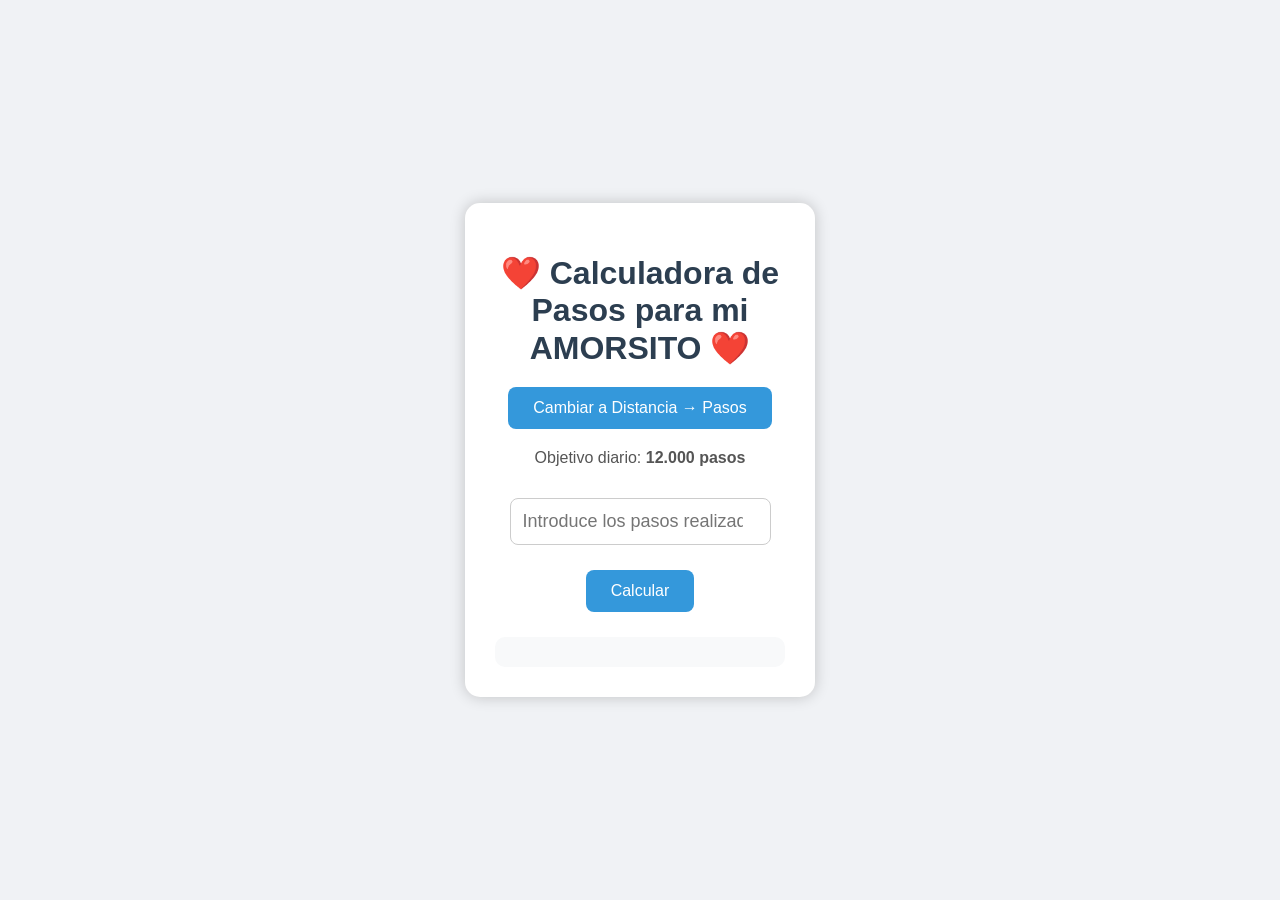
==== index.html @ d2d75190 "Add files via upload" ====
<!DOCTYPE html>
<html lang="es">
<head>
    <meta charset="UTF-8">
    <meta name="viewport" content="width=device-width, initial-scale=1.0">
    <title>Calculadora de Pasos</title>

    <link rel="stylesheet" href="style.css">
</head>

<body>

<div class="contenedor">

    <h1>❤️ Calculadora de Pasos para mi AMORSITO ❤️</h1>

    <button id="botonModo" onclick="cambiarModo()">
        Cambiar a Distancia → Pasos
    </button>

    <div id="modoPasos">

        <p class="subtitulo">Objetivo diario: <strong>12.000 pasos</strong></p>

        <input type="number" id="pasos" placeholder="Introduce los pasos realizados">

        <button onclick="calcularPasos()">Calcular</button>

    </div>

    <div id="modoDistancia" style="display:none;">

        <p class="subtitulo">Introduce una distancia en kilómetros</p>

        <input type="number" id="distancia" placeholder="Distancia en km">

        <button onclick="calcularDistancia()">Calcular</button>

    </div>

    <div id="resultado"></div>

</div>

<script>

const longitudPaso = 0.75;
const objetivo = 12000;

function cambiarModo(){

    const pasos = document.getElementById("modoPasos");
    const distancia = document.getElementById("modoDistancia");
    const boton = document.getElementById("botonModo");

    document.getElementById("resultado").innerHTML = "";

    if(pasos.style.display !== "none"){
        pasos.style.display = "none";
        distancia.style.display = "block";
        boton.innerHTML = "Cambiar a Pasos → Distancia";
    } else {
        pasos.style.display = "block";
        distancia.style.display = "none";
        boton.innerHTML = "Cambiar a Distancia → Pasos";
    }
}

function calcularPasos(){

    let pasos = parseInt(document.getElementById("pasos").value);

    if(isNaN(pasos) || pasos < 0){
        resultado.innerHTML = "Introduce un número válido.";
        return;
    }

    if(pasos >= objetivo){

        resultado.innerHTML = `
            <p class="ok">🎉 ¡Pasos de hoy terminados! ¡Enhorabuena Amooor! 🐱🐱❤️</p>
            <p>Has recorrido aproximadamente <strong>${(pasos*longitudPaso/1000).toFixed(2)} km</strong></p>
        `;
        return;
    }

    let restantes = objetivo - pasos;
    let metros = restantes * longitudPaso;
    let km = metros / 1000;

    resultado.innerHTML = `
        <p><strong>Pasos restantes:</strong> ${restantes}</p>
        <p><strong>Distancia restante:</strong> ${metros.toFixed(0)} m (${km.toFixed(2)} km)</p>
        <p><strong>Progreso:</strong> ${(pasos/objetivo*100).toFixed(1)}%</p>
    `;
}

function calcularDistancia(){

    let km = parseFloat(document.getElementById("distancia").value);

    if(isNaN(km) || km < 0){
        resultado.innerHTML = "Introduce una distancia válida.";
        return;
    }

    let pasos = Math.round((km * 1000) / longitudPaso);

    resultado.innerHTML = `
        <p>Para recorrer <strong>${km.toFixed(2)} km</strong> necesitas:</p>
        <h2>${pasos} pasos</h2>
    `;
}

</script>

</body>
</html>
---- style.css ----
*{
    box-sizing: border-box;
}

body{
    font-family: Arial, Helvetica, sans-serif;
    background: #f0f2f5;
    display: flex;
    justify-content: center;
    align-items: center;

    /* mejor que 100vh en móviles */
    min-height: 100vh;

    margin: 0;
    padding: 20px;
}

.contenedor{
    background: white;
    padding: 30px;
    border-radius: 15px;
    box-shadow: 0 0 15px rgba(0,0,0,0.2);
    width: 350px;
    text-align: center;
}

h1{
    color: #2c3e50;
    margin-bottom: 10px;
}

.subtitulo{
    margin-top: 20px;
    color: #555;
}

input{
    width: 90%;
    padding: 12px;
    font-size: 18px;
    margin: 15px 0;
    border-radius: 8px;
    border: 1px solid #ccc;
    text-align: center;
}

button{
    background: #3498db;
    color: white;
    border: none;
    padding: 12px 25px;
    border-radius: 8px;
    cursor: pointer;
    font-size: 16px;
    margin-top: 10px;
    transition: 0.3s;
    width: auto;
}

button:hover{
    background: #2980b9;
    transform: scale(1.05);
}

#resultado{
    margin-top: 25px;
    padding: 15px;
    border-radius: 10px;
    background: #f8f9fa;
    font-size: 18px;
}

.ok{
    color: green;
    font-weight: bold;
    font-size: 20px;
}

/* 📱 RESPONSIVE MÓVIL */
@media (max-width: 480px){

    .contenedor{
        width: 95%;
        padding: 20px;
        border-radius: 12px;
    }

    h1{
        font-size: 22px;
    }

    input{
        width: 100%;
        font-size: 18px;
    }

    button{
        width: 100%;
        font-size: 18px;
        padding: 14px;
    }

    #resultado{
        font-size: 16px;
    }
}
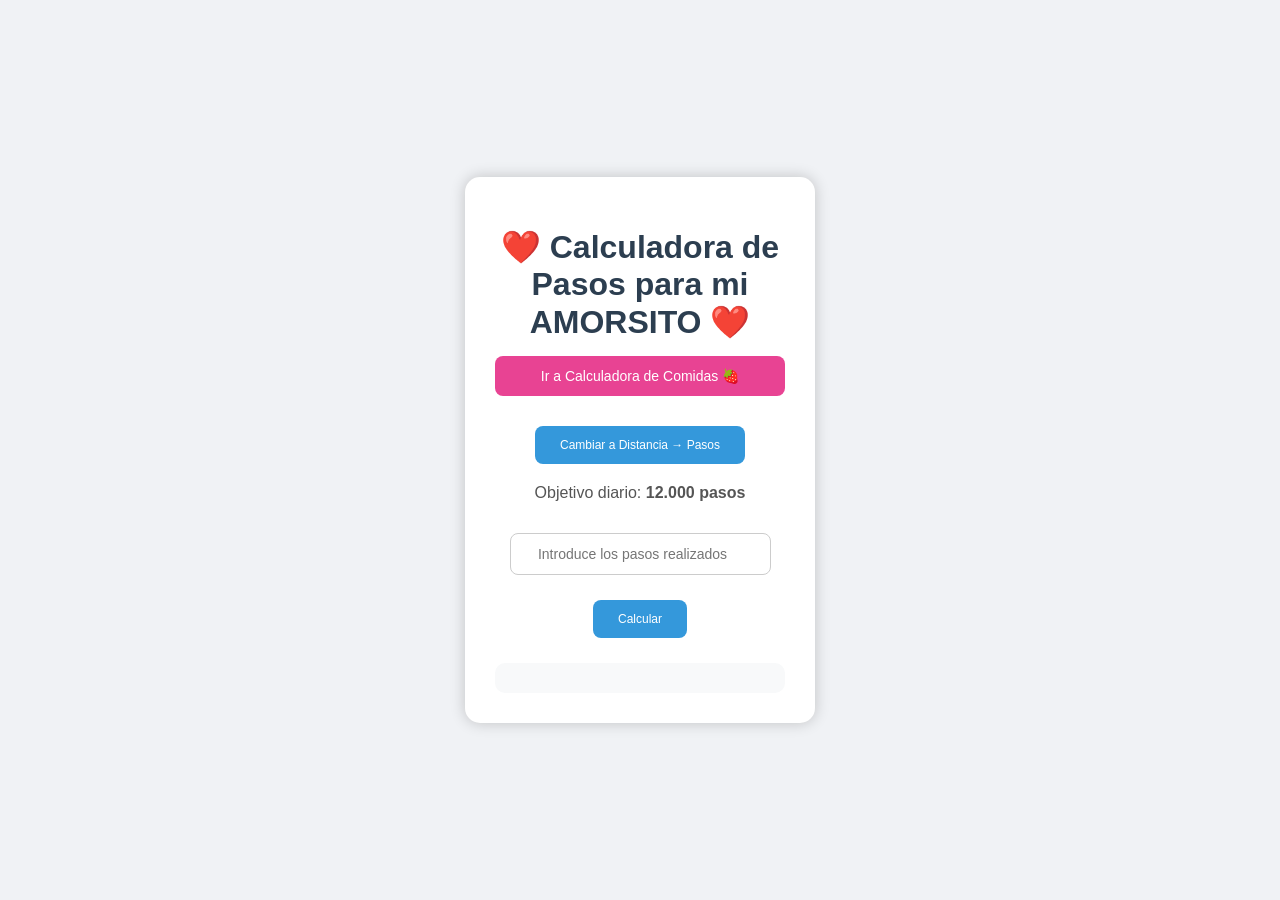
==== commit 9eeead43: "añadida calculadora de comida" ====
--- a/index.html
+++ b/index.html
@@ -3,7 +3,7 @@
 <head>
     <meta charset="UTF-8">
     <meta name="viewport" content="width=device-width, initial-scale=1.0">
-    <title>Calculadora de Pasos</title>
+    <title>Mi Calculadora</title>
 
     <link rel="stylesheet" href="style.css">
 </head>
@@ -12,41 +12,102 @@
 
 <div class="contenedor">
 
-    <h1>❤️ Calculadora de Pasos para mi AMORSITO ❤️</h1>
-
-    <button id="botonModo" onclick="cambiarModo()">
-        Cambiar a Distancia → Pasos
+    <!-- PANTALLA CALCULADORA DE PASOS -->
+    <div id="pantallaPasos">
+
+        <h1>❤️ Calculadora de Pasos para mi AMORSITO ❤️</h1>
+
+        <button class="botonPantalla" onclick="cambiarPantalla('comidas')">
+            Ir a Calculadora de Comidas 🍓
+        </button>
+
+        <button id="botonModo" onclick="cambiarModo()">
+            Cambiar a Distancia → Pasos
+        </button>
+
+        <div id="modoPasos">
+
+            <p class="subtitulo">Objetivo diario: <strong>12.000 pasos</strong></p>
+
+            <input type="number" id="pasos" placeholder="Introduce los pasos realizados">
+
+            <button onclick="calcularPasos()">Calcular</button>
+
+        </div>
+
+        <div id="modoDistancia" style="display:none;">
+
+            <p class="subtitulo">Introduce una distancia en kilómetros</p>
+
+            <input type="number" id="distancia" placeholder="Distancia en km">
+
+            <button onclick="calcularDistancia()">Calcular</button>
+
+        </div>
+
+        <div id="resultado"></div>
+
+    </div>
+
+    <!-- PANTALLA CALCULADORA DE COMIDAS -->
+
+<!-- PANTALLA CALCULADORA DE COMIDAS -->
+<div id="pantallaComidas" style="display:none;">
+
+    <h1>🍓 Calculadora de Comidas 🍓</h1>
+
+    <button class="botonPantalla" onclick="cambiarPantalla('pasos')">
+        Volver a Calculadora de Pasos ❤️
     </button>
 
-    <div id="modoPasos">
-
-        <p class="subtitulo">Objetivo diario: <strong>12.000 pasos</strong></p>
-
-        <input type="number" id="pasos" placeholder="Introduce los pasos realizados">
-
-        <button onclick="calcularPasos()">Calcular</button>
-
-    </div>
-
-    <div id="modoDistancia" style="display:none;">
-
-        <p class="subtitulo">Introduce una distancia en kilómetros</p>
-
-        <input type="number" id="distancia" placeholder="Distancia en km">
-
-        <button onclick="calcularDistancia()">Calcular</button>
-
-    </div>
-
-    <div id="resultado"></div>
+    <p class="subtitulo">Selecciona un alimento</p>
+
+<select id="comida">
+    <option value="arroz">Arroz blanco 🍚</option>
+    <option value="patata">Patata 🥔</option>
+    <option value="boniato">Boniato 🍠</option>
+    <option value="macarrones">Macarrones 🍝</option>
+    <option value="pollo">Pollo (plancha o hervido) 🍗</option>
+</select>
+    <p class="subtitulo">Peso de la comida en crudo (gramos)</p>
+
+    <input
+        type="number"
+        id="pesoCrudo"
+        placeholder="Ej. 100"
+        min="0"
+        step="any"
+    >
+
+    <button onclick="calcularComida()">Calcular peso cocinado</button>
+
+    <div id="resultadoComida"></div>
 
 </div>
+
 
 <script>
 
 const longitudPaso = 0.75;
 const objetivo = 12000;
 
+// CAMBIAR ENTRE PANTALLAS
+function cambiarPantalla(pantalla){
+
+    const pantallaPasos = document.getElementById("pantallaPasos");
+    const pantallaComidas = document.getElementById("pantallaComidas");
+
+    if(pantalla === "comidas"){
+        pantallaPasos.style.display = "none";
+        pantallaComidas.style.display = "block";
+    } else {
+        pantallaPasos.style.display = "block";
+        pantallaComidas.style.display = "none";
+    }
+
+}
+
+// CAMBIAR ENTRE MODOS DE PASOS Y DISTANCIA
 function cambiarModo(){
 
     const pasos = document.getElementById("modoPasos");
@@ -66,9 +127,11 @@
     }
 }
 
+// CALCULAR PASOS RESTANTES
 function calcularPasos(){
 
     let pasos = parseInt(document.getElementById("pasos").value);
+    const resultado = document.getElementById("resultado");
 
     if(isNaN(pasos) || pasos < 0){
         resultado.innerHTML = "Introduce un número válido.";
@@ -79,7 +142,7 @@
 
         resultado.innerHTML = `
             <p class="ok">🎉 ¡Pasos de hoy terminados! ¡Enhorabuena Amooor! 🐱🐱❤️</p>
-            <p>Has recorrido aproximadamente <strong>${(pasos*longitudPaso/1000).toFixed(2)} km</strong></p>
+            <p>Has recorrido aproximadamente <strong>${(pasos * longitudPaso / 1000).toFixed(2)} km</strong></p>
         `;
         return;
     }
@@ -91,13 +154,15 @@
     resultado.innerHTML = `
         <p><strong>Pasos restantes:</strong> ${restantes}</p>
         <p><strong>Distancia restante:</strong> ${metros.toFixed(0)} m (${km.toFixed(2)} km)</p>
-        <p><strong>Progreso:</strong> ${(pasos/objetivo*100).toFixed(1)}%</p>
+        <p><strong>Progreso:</strong> ${(pasos / objetivo * 100).toFixed(1)}%</p>
     `;
 }
 
+// CALCULAR PASOS A PARTIR DE DISTANCIA
 function calcularDistancia(){
 
     let km = parseFloat(document.getElementById("distancia").value);
+    const resultado = document.getElementById("resultado");
 
     if(isNaN(km) || km < 0){
         resultado.innerHTML = "Introduce una distancia válida.";
@@ -108,11 +173,53 @@
 
     resultado.innerHTML = `
         <p>Para recorrer <strong>${km.toFixed(2)} km</strong> necesitas:</p>
-        <h2>${pasos} pasos</h2>
+        <h2>${pasos.toLocaleString('es-ES')} pasos</h2>
     `;
 }
 
+
+function calcularComida() {
+
+    const comida = document.getElementById("comida").value;
+    const pesoCrudo = parseFloat(
+        document.getElementById("pesoCrudo").value
+    );
+    const resultado = document.getElementById("resultadoComida");
+
+    if (isNaN(pesoCrudo) || pesoCrudo <= 0) {
+        resultado.innerHTML =
+            "<p>Introduce un peso en gramos mayor que cero.</p>";
+        return;
+    }
+
+    const factores = {
+        arroz: 2.8,
+        patata: 1.0,
+        boniato: 0.9,
+        macarrones: 2.3,
+        pollo: 0.75
+    };
+
+    const nombres = {
+        arroz: "Arroz blanco",
+        patata: "Patata",
+        boniato: "Boniato",
+        macarrones: "Macarrones",
+        pollo: "Pollo cocinado"
+    };
+
+    const pesoCocinado = pesoCrudo * factores[comida];
+
+    resultado.innerHTML = `
+        <p>Alimento: <strong>${nombres[comida]}</strong></p>
+        <p>Peso en crudo: <strong>${pesoCrudo} g</strong></p>
+        <p>Peso cocinado aproximado:</p>
+        <h2 class="ok">${Math.round(pesoCocinado)} g</h2>
+    `;
+}
+
+
 </script>
 
 </body>
-</html>+</html>
--- a/style.css
+++ b/style.css
@@ -38,7 +38,7 @@
 input{
     width: 90%;
     padding: 12px;
-    font-size: 18px;
+    font-size: 14px;
     margin: 15px 0;
     border-radius: 8px;
     border: 1px solid #ccc;
@@ -52,7 +52,7 @@
     padding: 12px 25px;
     border-radius: 8px;
     cursor: pointer;
-    font-size: 16px;
+    font-size: 12px;
     margin-top: 10px;
     transition: 0.3s;
     width: auto;
@@ -104,4 +104,55 @@
     #resultado{
         font-size: 16px;
     }
-}+}
+
+.botonPantalla {
+    display: block;
+    width: 100%;
+    background: #e84393;
+    color: white;
+    padding: 12px 15px;
+    border-radius: 8px;
+    border: none;
+    cursor: pointer;
+    font-size: 14px;
+    margin: 15px 0 20px;
+    transition: 0.3s;
+}
+
+.botonPantalla:hover {
+    background: #d63384;
+    transform: scale(1.03);
+}
+
+
+/* CALCULADORA DE COMIDAS */
+
+select {
+    width: 90%;
+    padding: 12px;
+    font-size: 16px;
+    margin: 15px 0;
+    border-radius: 8px;
+    border: 1px solid #ccc;
+    background: white;
+}
+
+#resultadoComida {
+    margin-top: 25px;
+    padding: 15px;
+    border-radius: 10px;
+    background: #f8f9fa;
+    font-size: 18px;
+}
+
+@media (max-width: 480px) {
+    select {
+        width: 100%;
+        font-size: 18px;
+    }
+
+    #resultadoComida {
+        font-size: 16px;
+    }
+}
